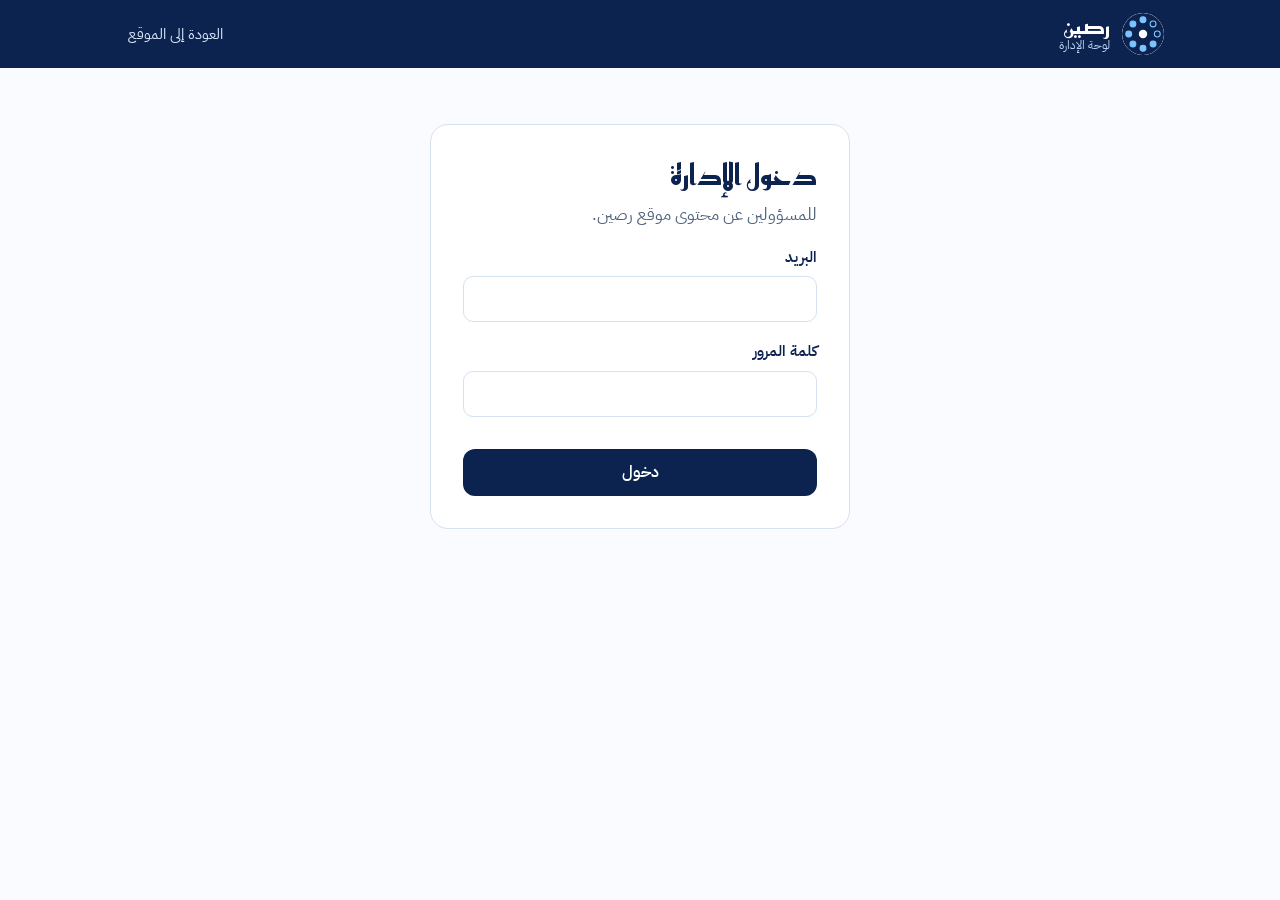
==== admin.html @ 3eea5edf "موقع نادي رصين: الإصدار الأول Co-Authored-By: Claude Opus 5.5 <noreply@anthropic.com> Claude-Session" ====
<!doctype html>
<html lang="ar" dir="rtl">
<head>
<meta charset="utf-8">
<meta name="viewport" content="width=device-width,initial-scale=1">
<title>لوحة الإدارة | رصين</title>
<meta name="robots" content="noindex">
<meta name="theme-color" content="#0C2350">
<link rel="icon" href="assets/favicon.svg" type="image/svg+xml">
<link rel="stylesheet" href="assets/style.css">
<style>
  .adm-tabs{display:flex;gap:6px;flex-wrap:wrap;margin-bottom:22px}
  .adm-list{display:grid;gap:10px}
  .adm-row{background:#fff;border:1px solid var(--line);border-radius:12px;padding:14px 16px;display:flex;gap:14px;align-items:center;justify-content:space-between;flex-wrap:wrap}
  .adm-row.unread{border-inline-start:4px solid var(--sky-deep)}
  .adm-row .t{font-weight:600;color:var(--ink)}
  .adm-row .s{font-size:.88rem;color:var(--muted)}
  .adm-row .acts{display:flex;gap:6px;flex-wrap:wrap}
  .thumbs{display:flex;gap:8px;flex-wrap:wrap}
  .thumbs figure{margin:0;position:relative}
  .thumbs img{width:84px;height:64px;object-fit:cover;border-radius:8px;border:1px solid var(--line)}
  .thumbs button{position:absolute;top:-8px;left:-8px;width:24px;height:24px;border-radius:50%;border:0;background:var(--full);color:#fff;cursor:pointer;line-height:1}
  .login{max-width:420px;margin:56px auto}
</style>
</head>
<body>
<header class="site-head"><div class="wrap">
  <a class="brand" href="./"><span class="logo"><img src="assets/logo.svg" alt=""></span><span><b>رصين</b><small>لوحة الإدارة</small></span></a>
  <nav class="nav" id="adm-user" aria-label="الحساب"></nav>
</div></header>
<main id="main" tabindex="-1"><div class="loading">جارٍ التحميل…</div></main>
<div id="toast" role="status" aria-live="polite"></div>
<script src="assets/vendor/supabase.js"></script>
<script src="assets/common.js"></script>
<script src="assets/admin.js"></script>
</body>
</html>
---- assets/style.css ----
/* ============ رصين: نادي الأبحاث الطبية ============ */

/* Fonts (self-hosted) */
@font-face{font-family:"Reem Kufi";font-weight:500;font-display:swap;src:url(fonts/reem-kufi-arabic-500-normal.woff2) format("woff2");unicode-range:U+0600-06FF,U+0750-077F,U+0870-08FF,U+200C-200E,U+2010-2011,U+204F,U+2E41,U+FB50-FDFF,U+FE70-FEFC}
@font-face{font-family:"Reem Kufi";font-weight:700;font-display:swap;src:url(fonts/reem-kufi-arabic-700-normal.woff2) format("woff2");unicode-range:U+0600-06FF,U+0750-077F,U+0870-08FF,U+200C-200E,U+2010-2011,U+204F,U+2E41,U+FB50-FDFF,U+FE70-FEFC}
@font-face{font-family:"Reem Kufi";font-weight:500;font-display:swap;src:url(fonts/reem-kufi-latin-500-normal.woff2) format("woff2");unicode-range:U+0000-00FF,U+0131,U+0152-0153,U+02BB-02BC,U+02C6,U+02DA,U+02DC,U+2000-206F,U+20AC,U+2122,U+2212}
@font-face{font-family:"Reem Kufi";font-weight:700;font-display:swap;src:url(fonts/reem-kufi-latin-700-normal.woff2) format("woff2");unicode-range:U+0000-00FF,U+0131,U+0152-0153,U+02BB-02BC,U+02C6,U+02DA,U+02DC,U+2000-206F,U+20AC,U+2122,U+2212}
@font-face{font-family:"Plex Arabic";font-weight:400;font-display:swap;src:url(fonts/ibm-plex-sans-arabic-arabic-400-normal.woff2) format("woff2");unicode-range:U+0600-06FF,U+0750-077F,U+0870-08FF,U+200C-200E,U+2010-2011,U+204F,U+2E41,U+FB50-FDFF,U+FE70-FEFC}
@font-face{font-family:"Plex Arabic";font-weight:500;font-display:swap;src:url(fonts/ibm-plex-sans-arabic-arabic-500-normal.woff2) format("woff2");unicode-range:U+0600-06FF,U+0750-077F,U+0870-08FF,U+200C-200E,U+2010-2011,U+204F,U+2E41,U+FB50-FDFF,U+FE70-FEFC}
@font-face{font-family:"Plex Arabic";font-weight:600;font-display:swap;src:url(fonts/ibm-plex-sans-arabic-arabic-600-normal.woff2) format("woff2");unicode-range:U+0600-06FF,U+0750-077F,U+0870-08FF,U+200C-200E,U+2010-2011,U+204F,U+2E41,U+FB50-FDFF,U+FE70-FEFC}
@font-face{font-family:"Plex Arabic";font-weight:700;font-display:swap;src:url(fonts/ibm-plex-sans-arabic-arabic-700-normal.woff2) format("woff2");unicode-range:U+0600-06FF,U+0750-077F,U+0870-08FF,U+200C-200E,U+2010-2011,U+204F,U+2E41,U+FB50-FDFF,U+FE70-FEFC}
@font-face{font-family:"Plex Arabic";font-weight:400;font-display:swap;src:url(fonts/ibm-plex-sans-arabic-latin-400-normal.woff2) format("woff2");unicode-range:U+0000-00FF,U+0131,U+0152-0153,U+02BB-02BC,U+02C6,U+02DA,U+02DC,U+2000-206F,U+20AC,U+2122,U+2212}
@font-face{font-family:"Plex Arabic";font-weight:500;font-display:swap;src:url(fonts/ibm-plex-sans-arabic-latin-500-normal.woff2) format("woff2");unicode-range:U+0000-00FF,U+0131,U+0152-0153,U+02BB-02BC,U+02C6,U+02DA,U+02DC,U+2000-206F,U+20AC,U+2122,U+2212}
@font-face{font-family:"Plex Arabic";font-weight:600;font-display:swap;src:url(fonts/ibm-plex-sans-arabic-latin-600-normal.woff2) format("woff2");unicode-range:U+0000-00FF,U+0131,U+0152-0153,U+02BB-02BC,U+02C6,U+02DA,U+02DC,U+2000-206F,U+20AC,U+2122,U+2212}
@font-face{font-family:"Plex Arabic";font-weight:700;font-display:swap;src:url(fonts/ibm-plex-sans-arabic-latin-700-normal.woff2) format("woff2");unicode-range:U+0000-00FF,U+0131,U+0152-0153,U+02BB-02BC,U+02C6,U+02DA,U+02DC,U+2000-206F,U+20AC,U+2122,U+2212}

:root{
  --ink:#0C2350;      /* كحلي النادي */
  --night:#071735;
  --sky:#7CC4FF;      /* أزرق البوستر */
  --sky-deep:#1F66B3; /* روابط على الأبيض */
  --mist:#EAF3FC;
  --paper:#F9FBFE;
  --line:#D3E1F1;
  --text:#10203D;
  --muted:#52637F;
  --open:#13785F;
  --open-bg:#E2F5EE;
  --full:#A8403C;
  --full-bg:#FBEAE8;
  --display:"Reem Kufi","Plex Arabic",system-ui,sans-serif;
  --body:"Plex Arabic",system-ui,"Segoe UI",Tahoma,sans-serif;
  --step--1:.875rem; --step-0:1.0625rem; --step-1:1.25rem; --step-2:1.6rem; --step-3:2.1rem; --step-4:2.9rem;
  --wrap:1120px;
}
*,*::before,*::after{box-sizing:border-box}
html{-webkit-text-size-adjust:100%;scroll-behavior:smooth}
body{margin:0;font-family:var(--body);font-size:var(--step-0);line-height:1.75;color:var(--text);background:var(--paper);min-height:100vh;display:flex;flex-direction:column}
main{flex:1;outline:none}
img{max-width:100%;display:block}
a{color:var(--sky-deep);text-underline-offset:3px}
h1,h2,h3{font-family:var(--display);font-weight:700;line-height:1.3;margin:0;color:var(--ink)}
p{margin:0 0 .8em}
:focus-visible{outline:3px solid var(--sky);outline-offset:2px;border-radius:6px}
.wrap{max-width:var(--wrap);margin-inline:auto;padding-inline:clamp(18px,4vw,36px)}
.skip{position:absolute;right:12px;top:-60px;background:var(--ink);color:#fff;padding:8px 14px;border-radius:8px;z-index:99}
.skip:focus{top:12px}
.vh{position:absolute!important;width:1px;height:1px;overflow:hidden;clip:rect(0 0 0 0);white-space:nowrap}
[hidden]{display:none!important}

/* ---------- Header ---------- */
.site-head{background:var(--ink);color:#fff;position:sticky;top:0;z-index:20}
.site-head .wrap{display:flex;align-items:center;gap:24px;min-height:68px}
.brand{display:flex;align-items:center;gap:12px;color:#fff;text-decoration:none;flex-shrink:0}
.brand .logo{width:42px;height:42px;border-radius:50%;background:#fff;display:grid;place-items:center;overflow:hidden}
.brand .logo img{width:100%;height:100%;object-fit:contain}
.brand b{font-family:var(--display);font-size:1.45rem;line-height:1;display:block}
.brand small{font-size:.78rem;color:#B9D3F0;display:block;line-height:1.3}
.nav{display:flex;gap:4px;margin-inline-start:auto;overflow-x:auto;scrollbar-width:none}
.nav::-webkit-scrollbar{display:none}
.nav a{color:#D7E6F7;text-decoration:none;padding:8px 12px;border-radius:999px;white-space:nowrap;font-size:.95rem}
.nav a:hover{color:#fff;background:rgba(255,255,255,.08)}
.nav a[aria-current="page"]{background:var(--sky);color:var(--night);font-weight:600}
@media (max-width:820px){
  .site-head .wrap{flex-wrap:wrap;gap:6px 16px;padding-block:10px 0}
  .nav{order:3;width:100%;margin:0 -6px;padding-bottom:10px}
}

/* ---------- Hero ---------- */
.hero{background:var(--ink);color:#fff;position:relative;overflow:hidden;padding-block:clamp(40px,7vw,88px) clamp(56px,8vw,104px)}
.hero .wrap{display:grid;grid-template-columns:1.1fr .9fr;align-items:center;gap:32px}
.hero h1{color:#fff;font-size:clamp(5.5rem,17vw,12.5rem);line-height:1;letter-spacing:0;font-weight:700}
.hero .tag{font-family:var(--display);font-weight:500;font-size:clamp(1.25rem,2.6vw,1.75rem);color:var(--sky);margin-top:14px}
.hero .lede{max-width:34em;color:#C9DAEE;margin-top:18px}
.hero .actions{display:flex;flex-wrap:wrap;gap:12px;margin-top:28px}
.hero-ring{width:100%;max-width:400px;justify-self:center;aspect-ratio:1}
.hero-ring circle.seat{fill:none;stroke:#3B5A92;stroke-width:2}
.hero-ring circle.seat.on{fill:var(--sky);stroke:var(--sky)}
.hero-ring .core{fill:none;stroke:#26437A;stroke-width:1.5}
.hero-ring text{font-family:var(--display);fill:#fff}
@media (prefers-reduced-motion:no-preference){
  .hero-ring circle.seat.on{animation:seat .5s both cubic-bezier(.2,.8,.2,1)}
  @keyframes seat{from{fill:transparent;stroke:#3B5A92;transform:scale(.4)}to{}}
  .hero-ring circle.seat{transform-box:fill-box;transform-origin:center}
}
@media (max-width:820px){
  .hero .wrap{grid-template-columns:1fr}
  .hero-ring{max-width:240px;justify-self:start;order:-1;margin-bottom:-8px}
}

/* ---------- Buttons & pills ---------- */
.btn{display:inline-flex;align-items:center;justify-content:center;gap:8px;font:inherit;font-weight:600;font-size:1rem;border-radius:12px;padding:11px 20px;border:2px solid transparent;cursor:pointer;text-decoration:none;line-height:1.3;transition:background .15s,color .15s,border-color .15s}
.btn-sky{background:var(--sky);color:var(--night)}
.btn-sky:hover{background:#A3D6FF}
.btn-ghost{background:transparent;color:#fff;border-color:rgba(255,255,255,.35)}
.btn-ghost:hover{border-color:#fff}
.btn-ink{background:var(--ink);color:#fff}
.btn-ink:hover{background:#163470}
.btn-line{background:#fff;color:var(--ink);border-color:var(--line)}
.btn-line:hover{border-color:var(--ink)}
.btn-danger{background:#fff;color:var(--full);border-color:#EBC7C4}
.btn:disabled{opacity:.55;cursor:not-allowed}
.btn-sm{padding:7px 14px;font-size:.9rem;border-radius:10px}
.linkish{background:none;border:0;padding:0;font:inherit;color:var(--sky-deep);text-decoration:underline;cursor:pointer;font-size:.92rem}
.pill{display:inline-block;font-size:.82rem;font-weight:600;padding:3px 12px;border-radius:999px;background:var(--mist);color:var(--ink);line-height:1.7}
.pill.open{background:var(--open-bg);color:var(--open)}
.pill.full{background:var(--full-bg);color:var(--full)}
.pill.example{background:#FFF4D6;color:#7A5300}

/* ---------- Page sections ---------- */
.page-head{background:var(--mist);border-bottom:1px solid var(--line);padding-block:clamp(32px,5vw,56px) clamp(24px,4vw,40px)}
.page-head h1{font-size:var(--step-4)}
.page-head p{color:var(--muted);max-width:44em;margin-top:10px;margin-bottom:0}
.section{padding-block:clamp(32px,5vw,56px)}
.section h2{font-size:var(--step-3);margin-bottom:18px}
.section-head{display:flex;align-items:end;justify-content:space-between;gap:16px;flex-wrap:wrap;margin-bottom:22px}
.section-head h2{margin:0}
.muted{color:var(--muted)}
.loading{padding:80px 20px;text-align:center;color:var(--muted)}
.empty{border:2px dashed var(--line);border-radius:16px;padding:36px 24px;text-align:center;color:var(--muted);background:#fff}
.empty b{display:block;color:var(--ink);font-family:var(--display);font-size:1.2rem;margin-bottom:6px}

/* ---------- Events ---------- */
.events{display:grid;gap:16px}
.event{display:grid;grid-template-columns:96px 1fr;gap:20px;background:#fff;border:1px solid var(--line);border-radius:16px;padding:20px;align-items:start}
.event .date{background:var(--ink);color:#fff;border-radius:12px;text-align:center;padding:12px 6px;font-family:var(--display)}
.event .date b{display:block;font-size:2.1rem;line-height:1}
.event .date span{font-size:.92rem;color:var(--sky)}
.event h3{font-size:var(--step-1);margin:6px 0 4px}
.event h3 a{color:inherit;text-decoration:none}
.event h3 a:hover{text-decoration:underline}
.event .meta{display:flex;flex-wrap:wrap;gap:4px 18px;color:var(--muted);font-size:.93rem;margin:6px 0 8px}
.event .meta span{display:inline-flex;gap:6px;align-items:center}
.event .meta svg{width:16px;height:16px;flex-shrink:0;stroke:var(--sky-deep)}
.event p{margin:0 0 10px;color:#2A3A57}
.event .row{display:flex;gap:10px;flex-wrap:wrap;margin-top:6px}
.event.past .date{background:var(--mist);color:var(--ink)}
.event.past .date span{color:var(--muted)}
.event .cover{grid-column:1/-1;border-radius:12px;overflow:hidden;aspect-ratio:16/7;background:var(--mist)}
.event .cover img{width:100%;height:100%;object-fit:cover}
@media (max-width:560px){.event{grid-template-columns:72px 1fr;gap:14px;padding:16px}.event .date b{font-size:1.7rem}}

.feature{background:#fff;border:1px solid var(--line);border-radius:20px;padding:clamp(20px,4vw,36px);display:grid;grid-template-columns:auto 1fr;gap:28px;align-items:center}
.feature .big-date{font-family:var(--display);text-align:center;color:var(--ink);border-inline-start:4px solid var(--sky);padding-inline-start:24px}
.feature .big-date b{font-size:4.2rem;line-height:1;display:block}
.feature .big-date span{color:var(--muted)}
.feature h3{font-size:var(--step-2);margin:6px 0 8px}
@media (max-width:640px){.feature{grid-template-columns:1fr}.feature .big-date{text-align:start;border:0;padding:0;display:flex;gap:10px;align-items:baseline}.feature .big-date b{font-size:2.6rem}}

.detail{max-width:760px}
.detail .gallery{display:grid;grid-template-columns:repeat(auto-fill,minmax(180px,1fr));gap:10px;margin-top:20px}
.detail .gallery img{border-radius:10px;aspect-ratio:4/3;object-fit:cover;width:100%}
.detail dl{display:grid;grid-template-columns:max-content 1fr;gap:8px 20px;background:#fff;border:1px solid var(--line);border-radius:14px;padding:18px 22px;margin:20px 0}
.detail dt{color:var(--muted)}
.detail dd{margin:0;font-weight:500}
.prose{white-space:pre-line}

/* ---------- Org chart ---------- */
.tree-wrap{overflow-x:auto;padding:8px 0 24px}
.tree,.tree ul{margin:0;padding:0;list-style:none}
.tree{display:flex;justify-content:center;min-width:max-content;margin-inline:auto}
.tree ul{display:flex;justify-content:center;padding-top:30px;position:relative}
.tree ul::before{content:"";position:absolute;top:0;right:50%;height:30px;border-right:2px solid var(--line)}
.tree li{position:relative;padding:30px 8px 0;display:flex;flex-direction:column;align-items:center}
.tree > li{padding-top:0}
.tree ul > li::before{content:"";position:absolute;top:0;right:0;left:0;border-top:2px solid var(--line)}
.tree ul > li:first-child::before{right:50%}
.tree ul > li:last-child::before{left:50%}
.tree ul > li:only-child::before{display:none}
.tree ul > li::after{content:"";position:absolute;top:0;right:50%;height:30px;border-right:2px solid var(--line)}
.node{background:#fff;border:1px solid var(--line);border-radius:14px;padding:14px 16px;text-align:center;width:172px;display:flex;flex-direction:column;align-items:center;gap:2px}
.node .av{width:56px;height:56px;border-radius:50%;background:var(--mist);display:grid;place-items:center;font-family:var(--display);color:var(--ink);font-size:1.4rem;overflow:hidden;margin-bottom:6px}
.node .av img{width:100%;height:100%;object-fit:cover}
.node b{font-family:var(--display);color:var(--ink);font-size:1.05rem;line-height:1.4}
.node span{font-size:.86rem;color:var(--muted);line-height:1.5}
.node.root{background:var(--ink);border-color:var(--ink);width:230px;padding:20px}
.node.root .av{width:76px;height:76px;background:var(--sky);font-size:2rem}
.node.root b{color:#fff;font-size:1.35rem}
.node.root span{color:var(--sky)}
@media (max-width:760px){
  .tree{display:block;min-width:0}
  .tree ul{display:block;padding:0 22px 0 0;margin-right:10px;border-right:2px solid var(--line)}
  .tree ul::before,.tree ul > li::before{display:none}
  .tree li{display:block;padding:14px 0 0}
  .tree > li{padding:0}
  .tree ul > li::after{top:44px;right:-22px;height:0;width:20px;border-right:0;border-top:2px solid var(--line)}
  .node{flex-direction:row;text-align:start;width:100%;gap:12px;align-items:center}
  .node .av{margin:0;flex-shrink:0;width:46px;height:46px;font-size:1.15rem}
  .node.root{width:100%}
  .node.root .av{width:58px;height:58px}
  .node .tx{display:flex;flex-direction:column}
}
.members-tools{display:flex;gap:12px;flex-wrap:wrap;align-items:center;margin-bottom:18px}
.members{display:grid;grid-template-columns:repeat(auto-fill,minmax(220px,1fr));gap:10px}
.member{background:#fff;border:1px solid var(--line);border-radius:12px;padding:12px 14px;display:flex;gap:12px;align-items:center}
.member .av{width:40px;height:40px;border-radius:50%;background:var(--mist);display:grid;place-items:center;font-family:var(--display);color:var(--ink);flex-shrink:0}
.member b{display:block;font-weight:600;line-height:1.4}
.member small{color:var(--muted);font-size:.84rem;line-height:1.5;display:block}

/* ---------- Circles ---------- */
.circles-intro{display:grid;grid-template-columns:1fr auto;gap:20px;align-items:center}
@media (max-width:720px){.circles-intro{grid-template-columns:1fr}}
.how{display:grid;grid-template-columns:repeat(3,1fr);gap:14px;margin:0;padding:0;list-style:none;counter-reset:s}
.how li{counter-increment:s;background:#fff;border:1px solid var(--line);border-radius:14px;padding:16px 18px;position:relative}
.how li::before{content:counter(s);font-family:var(--display);color:var(--sky-deep);font-size:1.5rem;font-weight:700;display:block;line-height:1.2}
@media (max-width:720px){.how{grid-template-columns:1fr}}
.chips{display:flex;gap:8px;flex-wrap:wrap}
.chip{font:inherit;font-size:.92rem;border:1px solid var(--line);background:#fff;color:var(--ink);padding:6px 14px;border-radius:999px;cursor:pointer}
.chip[aria-pressed="true"]{background:var(--ink);color:#fff;border-color:var(--ink)}
.circles{display:grid;grid-template-columns:repeat(auto-fill,minmax(320px,1fr));gap:16px}
@media (max-width:400px){.circles{grid-template-columns:1fr}}
.circle{background:#fff;border:1px solid var(--line);border-radius:18px;padding:20px;display:flex;flex-direction:column;gap:10px}
.circle.is-full{background:#FBFCFE}
.circle-top{display:flex;gap:16px;align-items:center}
.ring{width:92px;height:92px;flex-shrink:0}
.ring .seat{fill:#fff;stroke:#9DB6D6;stroke-width:1.6}
.ring .seat.on{fill:var(--ink);stroke:var(--ink)}
.is-full .ring .seat.on{fill:#7F8CA3;stroke:#7F8CA3}
.ring text{font-family:var(--display);fill:var(--ink)}
.circle h3{font-size:1.18rem;line-height:1.5}
.circle .doc{color:var(--muted);font-size:.93rem;line-height:1.5}
.circle .desc{color:#2A3A57;font-size:.97rem;margin:0}
.circle .req{font-size:.9rem;color:var(--muted);background:var(--mist);border-radius:10px;padding:8px 12px;margin:0}
.circle .foot{display:flex;align-items:center;justify-content:space-between;gap:10px;flex-wrap:wrap;margin-top:auto;padding-top:6px}

/* ---------- Forms & dialogs ---------- */
.form{display:grid;gap:16px}
.form .two{display:grid;grid-template-columns:1fr 1fr;gap:16px}
@media (max-width:560px){.form .two{grid-template-columns:1fr}}
.field{display:grid;gap:6px}
.field label{font-weight:600;font-size:.95rem;color:var(--ink)}
.field .hint{font-size:.84rem;color:var(--muted);line-height:1.5}
input,select,textarea{font:inherit;font-size:1rem;color:var(--text);background:#fff;border:1.5px solid var(--line);border-radius:10px;padding:10px 12px;width:100%;line-height:1.5}
textarea{min-height:120px;resize:vertical}
input:focus,select:focus,textarea:focus{outline:none;border-color:var(--sky-deep);box-shadow:0 0 0 3px rgba(124,196,255,.45)}
.form .err{color:var(--full);font-size:.92rem;margin:0}
.hp{position:absolute;right:-9999px;width:1px;height:1px;overflow:hidden}
.card{background:#fff;border:1px solid var(--line);border-radius:18px;padding:clamp(20px,4vw,32px)}
.success{text-align:center;padding:24px 8px}
.success .tick{width:64px;height:64px;margin:0 auto 12px;border-radius:50%;background:var(--open-bg);display:grid;place-items:center}
.success .tick svg{width:30px;height:30px;stroke:var(--open)}
.success h3{font-size:1.4rem;margin-bottom:6px}

dialog{border:0;border-radius:20px;padding:0;width:min(560px,calc(100vw - 24px));max-height:calc(100vh - 32px);color:var(--text)}
dialog::backdrop{background:rgba(7,23,53,.55)}
.dlg-head{display:flex;justify-content:space-between;align-items:start;gap:16px;padding:22px 24px 6px}
.dlg-head h2{font-size:1.4rem}
.dlg-head p{color:var(--muted);font-size:.93rem;margin:4px 0 0}
.dlg-x{background:var(--mist);border:0;width:36px;height:36px;border-radius:50%;cursor:pointer;font-size:1.3rem;line-height:1;color:var(--ink);flex-shrink:0}
.dlg-body{padding:12px 24px 24px}
table.roster{width:100%;border-collapse:collapse;font-size:.93rem}
table.roster th,table.roster td{text-align:start;padding:8px 6px;border-bottom:1px solid var(--line);vertical-align:top}
table.roster th{color:var(--muted);font-weight:500}

/* ---------- Home strips ---------- */
.cta-strip{background:var(--night);color:#fff;border-radius:20px;padding:clamp(24px,4vw,40px);display:grid;grid-template-columns:1fr auto;gap:20px;align-items:center}
.cta-strip h2{color:#fff;font-size:var(--step-2);margin-bottom:6px}
.cta-strip p{color:#C9DAEE;margin:0}
@media (max-width:640px){.cta-strip{grid-template-columns:1fr}}

/* ---------- Footer ---------- */
.site-foot{background:var(--night);color:#AFC6E3;margin-top:56px;font-size:.93rem}
.site-foot .wrap{display:flex;flex-wrap:wrap;gap:12px 28px;align-items:center;padding-block:28px}
.site-foot a{color:#fff}
.site-foot .brandline{font-family:var(--display);color:#fff;font-size:1.15rem}
.site-foot .admin{margin-inline-start:auto;color:#7F98BC;font-size:.85rem}

/* ---------- Toast ---------- */
#toast{position:fixed;bottom:20px;right:50%;transform:translateX(50%);background:var(--night);color:#fff;padding:12px 20px;border-radius:12px;font-size:.95rem;opacity:0;pointer-events:none;transition:opacity .2s;z-index:100;max-width:calc(100vw - 32px)}
#toast.show{opacity:1}
#toast.bad{background:var(--full)}

@media (prefers-reduced-motion:reduce){*{animation:none!important;transition:none!important;scroll-behavior:auto!important}}

/* ---------- Refinements ---------- */
main:focus,main:focus-visible{outline:none}
.node .tx{display:flex;flex-direction:column;align-items:inherit}
.event h3,.circle h3,.feature h3{font-family:var(--body);font-weight:700;letter-spacing:0}
.event h3{font-size:1.2rem}
.feature h3{font-size:1.5rem}
.circle h3{font-size:1.08rem}
@media (max-width:820px){
  .nav{flex-wrap:wrap;overflow:visible;gap:2px}
  .nav a{padding:6px 10px;font-size:.9rem}
  .site-head{position:static}
}
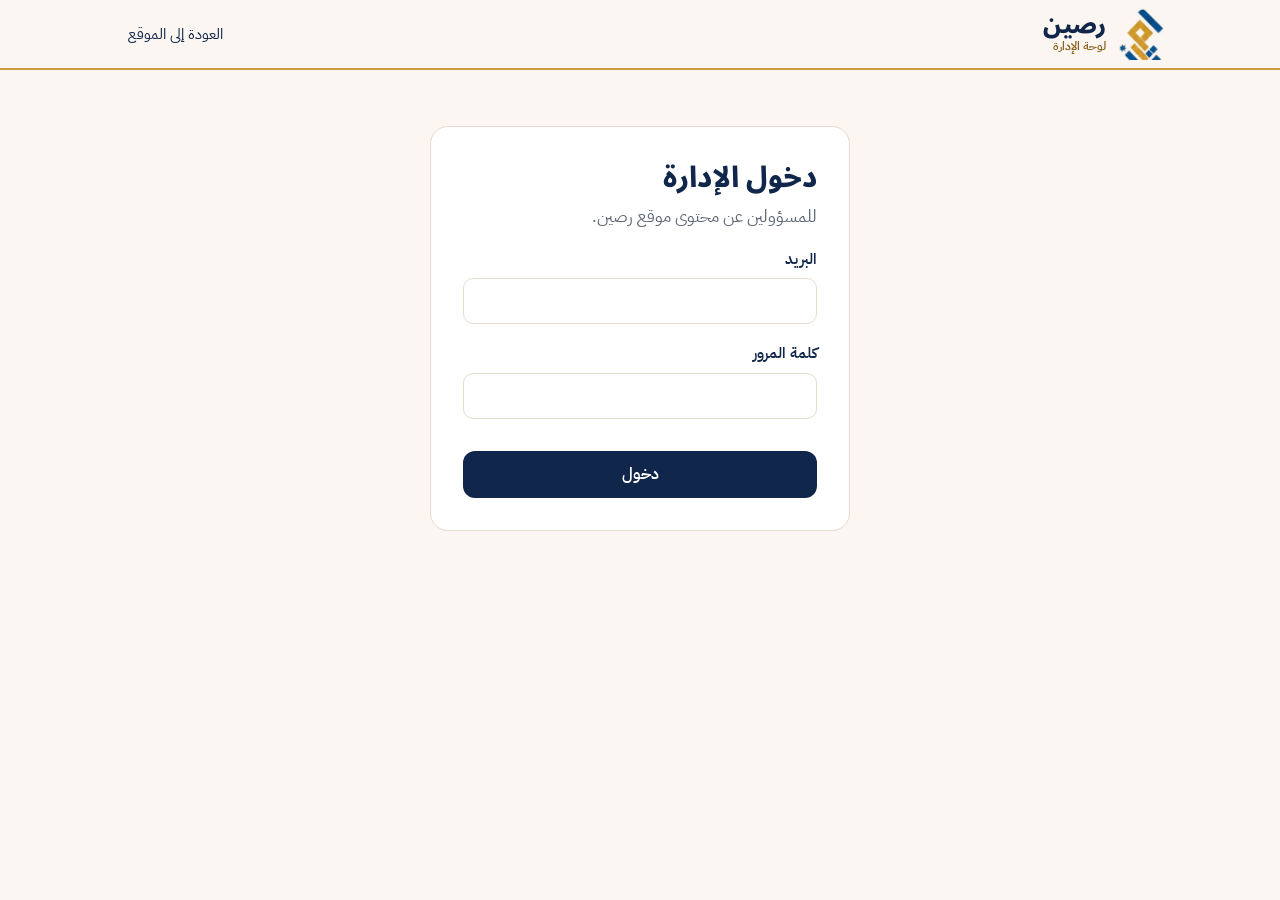
==== commit 7763d104: "هوية رسمية دافئة: خط Noto Sans Arabic، شعار النادي، ألوان البوستر، المقدّم والمحاور، كلمة الرئيسة Co" ====
--- a/admin.html
+++ b/admin.html
@@ -2,11 +2,17 @@
 <html lang="ar" dir="rtl">
 <head>
 <meta charset="utf-8">
-<meta name="viewport" content="width=device-width,initial-scale=1">
+<meta name="viewport" content="width=device-width,initial-scale=1,viewport-fit=cover">
 <title>لوحة الإدارة | رصين</title>
 <meta name="robots" content="noindex">
-<meta name="theme-color" content="#0C2350">
-<link rel="icon" href="assets/favicon.svg" type="image/svg+xml">
+<meta name="theme-color" content="#FBF6F1">
+<link rel="manifest" href="/manifest.webmanifest">
+<link rel="apple-touch-icon" href="/assets/icons/apple-touch-icon.png">
+<meta name="apple-mobile-web-app-capable" content="yes">
+<meta name="mobile-web-app-capable" content="yes">
+<meta name="apple-mobile-web-app-title" content="رصين">
+<meta name="apple-mobile-web-app-status-bar-style" content="default">
+<link rel="icon" href="/assets/icons/icon-192.png" type="image/png">
 <link rel="stylesheet" href="assets/style.css">
 <style>
   .adm-tabs{display:flex;gap:6px;flex-wrap:wrap;margin-bottom:22px}
@@ -25,7 +31,7 @@
 </head>
 <body>
 <header class="site-head"><div class="wrap">
-  <a class="brand" href="./"><span class="logo"><img src="assets/logo.svg" alt=""></span><span><b>رصين</b><small>لوحة الإدارة</small></span></a>
+  <a class="brand" href="./"><span class="logo"><img src="assets/logo-mark.png" alt="شعار نادي رصين"></span><span><b>رصين</b><small>لوحة الإدارة</small></span></a>
   <nav class="nav" id="adm-user" aria-label="الحساب"></nav>
 </div></header>
 <main id="main" tabindex="-1"><div class="loading">جارٍ التحميل…</div></main>
@@ -33,5 +39,6 @@
 <script src="assets/vendor/supabase.js"></script>
 <script src="assets/common.js"></script>
 <script src="assets/admin.js"></script>
+<script>if('serviceWorker' in navigator)addEventListener('load',()=>navigator.serviceWorker.register('/sw.js').catch(()=>{}));</script>
 </body>
 </html>
--- a/assets/style.css
+++ b/assets/style.css
@@ -284,3 +284,111 @@
   .nav a{padding:6px 10px;font-size:.9rem}
   .site-head{position:static}
 }
+
+/* ---------- App mode (installed) ---------- */
+.site-head{padding-top:env(safe-area-inset-top)}
+.site-head .wrap{padding-inline:max(clamp(18px,4vw,36px),env(safe-area-inset-right)) max(clamp(18px,4vw,36px),env(safe-area-inset-left))}
+.site-foot .wrap{padding-bottom:max(28px,env(safe-area-inset-bottom))}
+@media (display-mode:standalone){.site-head{position:sticky}}
+.install{position:fixed;inset-inline:12px;bottom:max(12px,env(safe-area-inset-bottom));z-index:60;max-width:520px;margin-inline:auto;background:#fff;color:var(--text);border:1px solid var(--line);border-radius:18px;padding:16px 18px;display:grid;grid-template-columns:auto 1fr auto;gap:14px;align-items:center;box-shadow:0 12px 32px rgba(7,23,53,.22)}
+.install img{width:48px;height:48px;border-radius:12px}
+.install b{display:block;color:var(--ink);font-size:1rem;line-height:1.4}
+.install p{margin:2px 0 0;font-size:.88rem;color:var(--muted);line-height:1.6}
+.install .share{display:inline-block;vertical-align:-3px;width:16px;height:16px}
+.install .acts{display:flex;flex-direction:column;gap:6px;align-items:stretch}
+@media (prefers-reduced-motion:no-preference){.install{animation:rise .35s cubic-bezier(.2,.8,.2,1) both}@keyframes rise{from{transform:translateY(24px);opacity:0}}}
+
+/* ================= v2: هوية رسمية دافئة (من بوستر النادي) ================= */
+@font-face{font-family:"Noto Sans Arabic";font-weight:800;font-display:swap;src:url(fonts/noto-sans-arabic-arabic-800-normal.woff2) format("woff2");unicode-range:U+0600-06FF,U+0750-077F,U+0870-08FF,U+200C-200E,U+2010-2011,U+204F,U+2E41,U+FB50-FDFF,U+FE70-FEFC}
+@font-face{font-family:"Noto Sans Arabic";font-weight:800;font-display:swap;src:url(fonts/noto-sans-arabic-latin-800-normal.woff2) format("woff2");unicode-range:U+0000-00FF,U+0131,U+0152-0153,U+02BB-02BC,U+02C6,U+02DA,U+02DC,U+2000-206F,U+20AC,U+2122,U+2212}
+:root{
+  --ink:#10264A;       /* كحلي العنوان في البوستر */
+  --night:#0B1C38;
+  --blue:#1F4E99;      /* أزرق الشعار */
+  --gold:#C99A3F;      /* ذهبي الشعار، للزخرفة */
+  --gold-text:#8A6420; /* ذهبي داكن للنصوص */
+  --paper:#FBF6F1;     /* ورق البوستر */
+  --mist:#F4ECE2;
+  --line:#E7DCCE;
+  --text:#1B2536;
+  --muted:#5E6675;
+  --sky-deep:#1F4E99;
+  --display:"Noto Sans Arabic","Plex Arabic",system-ui,sans-serif;
+}
+h1,h2,h3{font-weight:800;letter-spacing:0}
+
+/* Header: ورقي فاتح مع خط ذهبي */
+.site-head{background:var(--paper);color:var(--ink);border-bottom:2px solid var(--gold)}
+.brand{color:var(--ink)}
+.brand .logo{width:46px;height:52px;border-radius:0;background:none}
+.brand .logo img{object-fit:contain}
+.brand b{font-family:var(--display);font-weight:800;font-size:1.5rem;color:var(--ink)}
+.brand small{color:var(--gold-text);font-weight:600}
+.nav a{color:var(--ink)}
+.nav a:hover{background:var(--mist);color:var(--ink)}
+.nav a[aria-current="page"]{background:var(--ink);color:#fff}
+
+/* Hero */
+.hero{background:var(--paper);color:var(--text);border-bottom:1px solid var(--line)}
+.hero h1{color:var(--ink);font-size:clamp(2.4rem,6.2vw,4.4rem);line-height:1.25}
+.hero .hello{color:var(--gold-text);font-weight:600;font-size:1.05rem;margin:0 0 10px}
+.hero .rule{width:120px;height:2px;background:var(--gold);margin:18px 0}
+.hero .lede{color:var(--text);max-width:36em;border-inline-start:3px solid var(--gold);padding-inline-start:16px;margin-top:0;font-size:1.08rem}
+.hero .btn-ghost{color:var(--ink);border-color:var(--line);background:#fff}
+.hero .btn-ghost:hover{border-color:var(--ink)}
+.hero .btn-sky{background:var(--ink);color:#fff}
+.hero .btn-sky:hover{background:#1B3A6E}
+.hero-mark{position:relative;width:100%;max-width:380px;aspect-ratio:1;justify-self:center}
+.hero-mark .hero-ring{position:absolute;inset:0;max-width:none}
+.hero-ring circle.seat{stroke:var(--line);stroke-width:2;fill:#fff}
+.hero-ring circle.seat.on{fill:var(--gold);stroke:var(--gold)}
+.hero-ring .core{stroke:var(--line)}
+@media (prefers-reduced-motion:no-preference){.hero-ring circle.seat.on{animation-name:seat2}@keyframes seat2{from{fill:#fff;stroke:var(--line);transform:scale(.4)}to{}}}
+.hero-mark img{position:absolute;inset:27%;width:46%;height:46%;object-fit:contain}
+@media (max-width:820px){.hero-mark{max-width:220px;justify-self:start;order:-1;margin-bottom:4px}}
+
+/* Page heads */
+.page-head{background:var(--mist);border-bottom:1px solid var(--line)}
+.page-head h1::after{content:"";display:block;width:96px;height:2px;background:var(--gold);margin-top:14px}
+.section h2{color:var(--ink)}
+
+/* Cards */
+.event,.feature,.circle,.member,.node,.how li,.card,.empty,.detail dl{border-color:var(--line)}
+.event .date span{color:#E6C57E}
+.event.past .date{background:var(--mist)}
+.event.past .date span{color:var(--gold-text)}
+.feature .big-date{border-inline-start-color:var(--gold)}
+.presenter{display:flex;gap:8px;align-items:baseline;margin:4px 0 8px;color:var(--ink);font-size:.95rem}
+.presenter span{color:var(--gold-text);font-weight:600}
+.objectives{list-style:none;margin:10px 0;padding:0;display:grid;gap:8px}
+.objectives li{position:relative;padding-inline-start:20px;line-height:1.7}
+.objectives li::before{content:"";position:absolute;inset-inline-start:2px;top:.7em;width:8px;height:8px;border-radius:50%;background:var(--gold)}
+.ev-thumbs{display:flex;gap:6px;margin:8px 0 4px}
+.ev-thumbs img{width:76px;height:56px;object-fit:cover;border-radius:8px}
+.pill{background:var(--mist);color:var(--ink)}
+.how li::before{color:var(--gold-text)}
+.node.root{background:var(--ink)}
+.node.root .av{background:var(--gold);color:#fff}
+.node.root span{color:#E6C57E}
+.ring .seat.on{fill:var(--ink);stroke:var(--ink)}
+.chip[aria-pressed="true"]{background:var(--ink);border-color:var(--ink)}
+
+/* كلمة الرئيسة */
+.word{display:grid;grid-template-columns:auto 1fr;gap:24px;align-items:start;background:#fff;border:1px solid var(--line);border-radius:20px;padding:clamp(22px,4vw,36px)}
+.word .q{font-family:var(--display);font-weight:800;font-size:4rem;line-height:.8;color:var(--gold)}
+.word p{font-size:1.1rem;line-height:1.95;white-space:pre-line;margin:0 0 12px}
+.word .by{font-weight:700;color:var(--ink)}
+.word .by span{display:block;font-weight:500;color:var(--gold-text);font-size:.92rem}
+
+/* CTA + footer */
+.cta-strip{background:var(--ink)}
+.cta-strip .btn-sky{background:var(--gold);color:var(--night)}
+.cta-strip .btn-sky:hover{background:#DDB25A}
+.site-foot{background:var(--ink);margin-top:72px;position:relative}
+.site-foot .wave{position:absolute;bottom:100%;left:0;width:100%;height:48px;display:block}
+.foot-logo{height:62px;width:auto;background:var(--paper);border-radius:12px;padding:6px 10px}
+.site-foot .wrap{color:#C9D3E3}
+#toast{background:var(--ink)}
+.install img{background:var(--paper)}
+.section .cta-strip h2{color:#fff}
+.site-foot .wave{height:64px}
